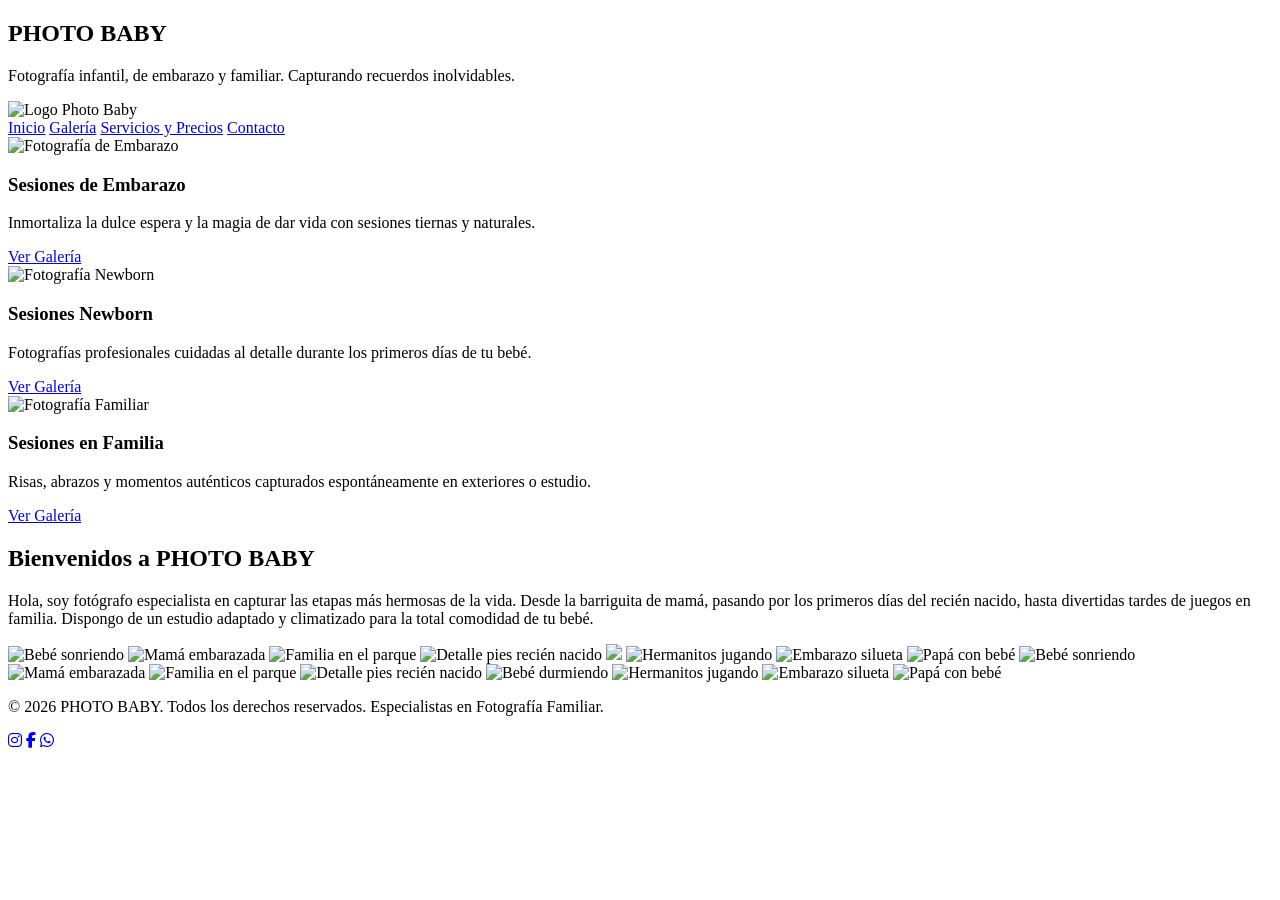
==== index.html @ 8f5e4c9a "Inicio proyecto y index.html" ====
<!DOCTYPE html>
<html lang="es">
<head>
    <meta charset="UTF-8">
    <meta name="viewport" content="width=device-width, initial-scale=1.0">
    <link rel="stylesheet" href="reset.css">
    <link rel="stylesheet" href="css/style.css">
    <title>PHOTO BABY - Fotografía Infantil</title>
    <link rel="stylesheet" href="https://cdnjs.cloudflare.com/ajax/libs/font-awesome/6.5.1/css/all.min.css">
</head>
<body>

    <header class="header">
        <section class="home-title">
            <h1>PHOTO BABY</h1>
            <p>Fotografía infantil, de embarazo y familiar. Capturando recuerdos inolvidables.</p>
        </section>
        
        <div class="nav-container">
            <div class="logo">
                <img src="img/logo.jpg" alt="Logo Photo Baby">
            </div>
            <nav>
                <a href="index.html">Inicio</a>
                <a href="galeria.html">Galería</a>
                <a href="servicios.html">Servicios y Precios</a>
                <a href="contacto.html">Contacto</a>
            </nav>
        </div>
    </header>

    <main>
        <section class="featured">
            <div class="featured-item">
                <img src="img/11.webp" alt="Fotografía de Embarazo">
                <h3>Sesiones de Embarazo</h3>
                <p>Inmortaliza la dulce espera y la magia de dar vida con sesiones tiernas y naturales.</p>
                <a href="galeria.html" class="btn-comprar">Ver Galería</a>
            </div>

            <div class="featured-item">
                <img src="img/23.jpg" alt="Fotografía Newborn">
                <h3>Sesiones Newborn</h3>
                <p>Fotografías profesionales cuidadas al detalle durante los primeros días de tu bebé.</p>
                <a href="galeria.html" class="btn-comprar">Ver Galería</a>
            </div>

            <div class="featured-item">
                <img src="img/17.jpg" alt="Fotografía Familiar">
                <h3>Sesiones en Familia</h3>
                <p>Risas, abrazos y momentos auténticos capturados espontáneamente en exteriores o estudio.</p>
                <a href="galeria.html" class="btn-comprar">Ver Galería</a>
            </div>
        </section>

        <section class="home-content">
            <h2>Bienvenidos a PHOTO BABY</h2>
            <p>
                Hola, soy fotógrafo especialista en capturar las etapas más hermosas de la vida. Desde la barriguita de mamá, pasando por los primeros días del recién nacido, hasta divertidas tardes de juegos en familia. Dispongo de un estudio adaptado y climatizado para la total comodidad de tu bebé.
            </p>
        </section>

        <section class="carousel">
            <div class="carousel-track">
                <img src="img/2.jpg" alt="Bebé sonriendo">
                <img src="img/20.jpg" alt="Mamá embarazada">
                <img src="img/3.webp" alt="Familia en el parque">
                <img src="img/4.jpg" alt="Detalle pies recién nacido">
                <img src="img/15.jpg"Bebé durmiendo">
                <img src="img/6.jpg" alt="Hermanitos jugando">
                <img src="img/7.jpg" alt="Embarazo silueta">
                <img src="img/8.jpg" alt="Papá con bebé">
                <img src="img/1 (1).webp" alt="Bebé sonriendo">
                <img src="img/2.jpg" alt="Mamá embarazada">
                <img src="img/3.webp" alt="Familia en el parque">
                <img src="img/4.jpg" alt="Detalle pies recién nacido">
                <img src="img/12.jpg" alt="Bebé durmiendo">
                <img src="img/6.jpg" alt="Hermanitos jugando">
                <img src="img/7.jpg" alt="Embarazo silueta">
                <img src="img/8.jpg" alt="Papá con bebé">
            </div>
        </section>
    </main>

    <footer class="footer">
        <p>© 2026 PHOTO BABY. Todos los derechos reservados. Especialistas en Fotografía Familiar.</p>
        <div class="socials">
            <a href="#" aria-label="Instagram"><i class="fa-brands fa-instagram"></i></a>
            <a href="#" aria-label="Facebook"><i class="fa-brands fa-facebook-f"></i></a>
            <a href="#" aria-label="WhatsApp"><i class="fa-brands fa-whatsapp"></i></a>
        </div>
    </footer>
</body>
</html>
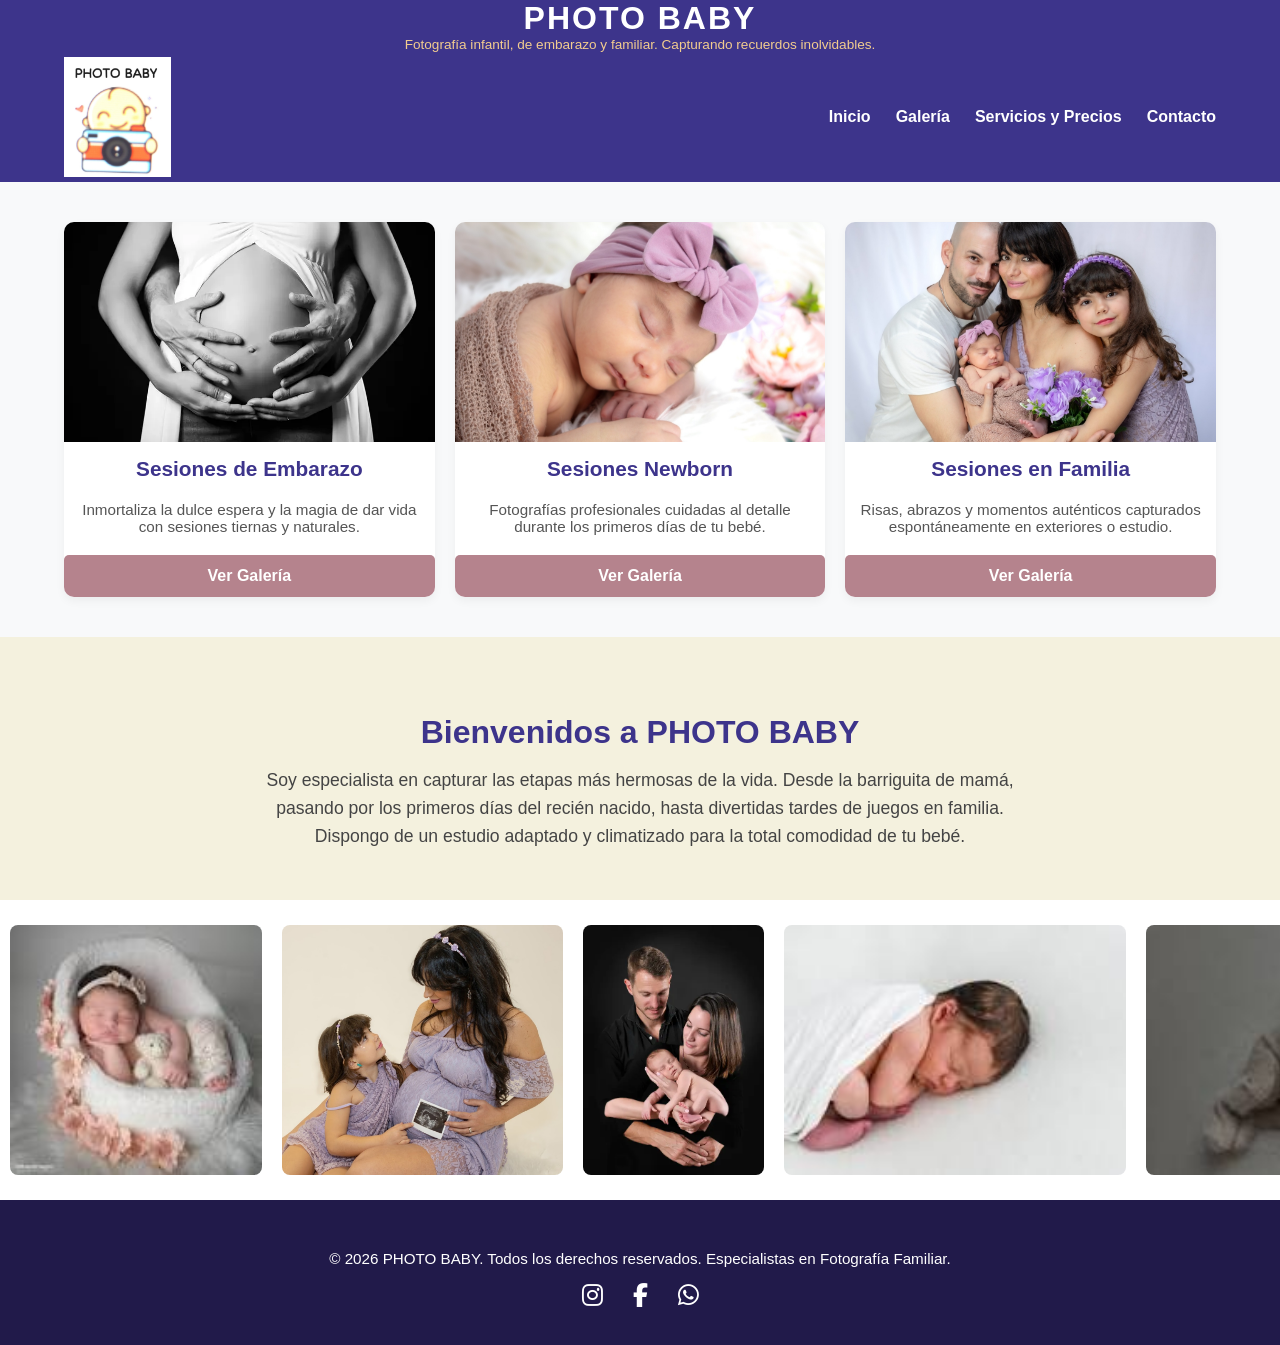
==== commit 8a95062c: "detete images + adapt en css" ====
--- a/index.html
+++ b/index.html
@@ -56,28 +56,26 @@
         <section class="home-content">
             <h2>Bienvenidos a PHOTO BABY</h2>
             <p>
-                Hola, soy fotógrafo especialista en capturar las etapas más hermosas de la vida. Desde la barriguita de mamá, pasando por los primeros días del recién nacido, hasta divertidas tardes de juegos en familia. Dispongo de un estudio adaptado y climatizado para la total comodidad de tu bebé.
+                Soy  especialista en capturar las etapas más hermosas de la vida. Desde la barriguita de mamá, pasando por los primeros días del recién nacido, hasta divertidas tardes de juegos en familia. Dispongo de un estudio adaptado y climatizado para la total comodidad de tu bebé.
             </p>
         </section>
 
         <section class="carousel">
             <div class="carousel-track">
-                <img src="img/2.jpg" alt="Bebé sonriendo">
-                <img src="img/20.jpg" alt="Mamá embarazada">
-                <img src="img/3.webp" alt="Familia en el parque">
-                <img src="img/4.jpg" alt="Detalle pies recién nacido">
-                <img src="img/15.jpg"Bebé durmiendo">
-                <img src="img/6.jpg" alt="Hermanitos jugando">
-                <img src="img/7.jpg" alt="Embarazo silueta">
-                <img src="img/8.jpg" alt="Papá con bebé">
-                <img src="img/1 (1).webp" alt="Bebé sonriendo">
-                <img src="img/2.jpg" alt="Mamá embarazada">
-                <img src="img/3.webp" alt="Familia en el parque">
-                <img src="img/4.jpg" alt="Detalle pies recién nacido">
+                <img src="img/2.jpg" alt="Bebé durmiendo">
+                <img src="img/20.jpg" alt="embarazada eco e hija ">
+                <img src="img/3.webp" alt="Familia ">
+                <img src="img/4.jpg" alt="recién nacido">
+                <img src="img/15.jpg" alt="bebe durmiendo">
+                <img src="img/12.jpg" alt="bebita dormida">
+                <img src="img/7.jpg" alt="familia ">
+                <img src="img/8.jpg" alt="familia">
+                <img src="img/1 (1).webp" alt="Bebé en cuna">
+                <img src="img/2.jpg" alt="Bebé durmiendo">
+                <img src="img/6.jpg" alt="bebeen cesta">
+                <img src="img/4.jpg" alt="recién nacido">
                 <img src="img/12.jpg" alt="Bebé durmiendo">
-                <img src="img/6.jpg" alt="Hermanitos jugando">
-                <img src="img/7.jpg" alt="Embarazo silueta">
-                <img src="img/8.jpg" alt="Papá con bebé">
+                
             </div>
         </section>
     </main>
--- a/css/style.css
+++ b/css/style.css
@@ -0,0 +1,467 @@
+/* ===== ESTILOS GENERALES DE LA WEB ===== */
+* {
+    box-sizing: border-box;
+}
+
+body {
+    background-color: #f4f1de; /* Color crema suave de fondo original */
+    color: #3d348b;            /* Texto morado muy oscuro elegante */
+    font-family: Arial, sans-serif;
+    margin: 0;
+}
+
+/* ===== CABECERA GLOBAL (Línea única perfecta: Logo izquierda | Título Centro | Menú Derecha) ===== */
+.header {
+    width: 100%;
+    background-color: #3d348b; /* Color principal oscuro y profesional */
+    padding: 0;                /* Cabecero muy estrecho y elegante */
+    color: white;
+    box-shadow: 0 2px 8px rgba(0, 0, 0, 0.15);
+}
+
+/* NAV - MENÚ CON FLEXBOX */
+.nav-container {
+    display: flex;            /* REQUISITO: Flexbox */
+    align-items: center;      /* Alineación vertical perfecta en la misma línea */
+    justify-content: space-between; 
+    padding: 5px 5%;          
+    max-width: 1400px;
+    margin: 0 auto;
+}
+
+/* Contenedor del Logo (Izquierda) */
+.logo {
+    flex: 1;                  /* Toma 1 parte del espacio para equilibrar el menú */
+    display: flex;
+    justify-content: flex-start;
+}
+
+.logo img {
+    height: 120px;            /* Logo grande en todas las páginas */
+    width: auto;
+    display: block;
+}
+
+/* Título de la web (Centro exacto matemático) */
+.home-title {
+    margin: 0;
+    text-align: center;
+    flex: 2;                  /* Espacio central prioritario */
+}
+
+.home-title h1 {
+    font-size: 2rem;          /* Tamaño ideal para una sola línea */
+    font-weight: bold;
+    letter-spacing: 2px;
+    margin: 0;
+}
+
+.home-title p {
+    font-size: 0.85rem;       
+    color: #f2cc8f;           /* Detalle dorado/arena para subtítulos */
+    margin: 0;
+}
+
+/* Enlaces de Navegación (Derecha del todo) */
+nav {
+    flex: 1;                  /* Toma 1 parte del espacio para equilibrar el logo */
+    display: flex;
+    justify-content: flex-end;/* Empuja los enlaces al extremo derecho */
+    gap: 25px;
+}
+
+nav a {
+    color: white;
+    font-weight: bold;
+    text-decoration: none;
+    transition: color 0.3s;
+    font-size: 1rem;
+    white-space: nowrap;      /* Evita que los botones se partan en dos líneas */
+}
+
+nav a:hover {
+    color: #b5838d; /* REQUISITO: Hover rosa pastel */
+}
+
+/* ===== SECCIÓN DESTACADA CON FLEXBOX ===== */
+.featured {
+    display: flex; /* REQUISITO: Flexbox */
+    justify-content: space-between;
+    gap: 20px;
+    padding: 40px 5%;
+    background-color: #f8f9fa;
+}
+
+.featured-item {
+    background: white;
+    border-radius: 10px;
+    overflow: hidden;
+    text-align: center;
+    box-shadow: 0 4px 10px rgba(0, 0, 0, 0.05);
+    flex: 1;
+    display: flex;
+    flex-direction: column;
+    transition: transform 0.3s ease;
+}
+
+.featured-item:hover {
+    transform: translateY(-5px); /* REQUISITO: Efecto visual hover */
+}
+
+.featured-item img {
+    width: 100%;
+    height: 220px;
+    object-fit: cover;           /* Evita que la foto pierda perspectiva al adaptarse */
+}
+
+.featured-item h3 {
+    margin: 15px 0 5px;
+    color: #3d348b;
+    font-size: 1.3rem;
+    padding: 0 15px;
+}
+
+.featured-item p {
+    padding: 0 15px 20px;
+    font-size: 0.95rem;
+    color: #555;
+    margin-bottom: auto;
+}
+
+/* ===== TEXTO CENTRAL DE BIENVENIDA ===== */
+.home-content {
+    padding: 50px 10%;
+    text-align: center;
+}
+
+.home-content h2 {
+    margin-bottom: 15px;
+    font-size: 2rem;
+    color: #3d348b;
+}
+
+.home-content p {
+    max-width: 750px;
+    margin: auto;
+    font-size: 1.1rem;
+    line-height: 1.6;
+    color: #444;
+}
+
+/* ===== CARRUSEL CONTINUO ===== */
+.carousel {
+    overflow: hidden; 
+    width: 100%;
+    background-color: #fff; 
+    padding: 25px 0;
+}
+
+.carousel-track {
+    display: flex;
+    width: calc(250px * 16);
+    animation: scroll 20s linear infinite; 
+}
+
+.carousel-track img {
+    width: 3050px; 
+    height: 250px;
+    object-fit: cover;            /* Mantiene la proporción de las fotos en el carrusel */
+    margin: 0 10px; 
+    border-radius: 8px; 
+}
+
+@keyframes scroll {
+    0% { transform: translateX(0); }
+    100% { transform: translateX(calc(-250px * 8)); }
+}
+
+.carousel:hover .carousel-track {
+    animation-play-state: paused;
+}
+
+/* ===== REQUISITO EXIGIDO: MAQUETACIÓN DE TARJETAS CON CSS GRID ===== */
+.productos {
+    padding: 40px 20px;
+    max-width: 1200px;
+    margin: auto;
+}
+
+.productos h2 {
+    text-align: center;
+    font-size: 2rem;
+    color: #3d348b;
+    margin-bottom: 10px;
+}
+
+.productos h3 {
+    text-align: center;
+    color: #b5838d;
+    font-size: 1.3rem;
+    margin-bottom: 10px;
+}
+
+.productos p {
+    text-align: center;
+    max-width: 600px;
+    margin: 0 auto 30px;
+    color: #666;
+}
+
+/* Transformación obligatoria de Flex a CSS Grid */
+.cards {
+    display: grid; /* REQUISITO OBLIGATORIO: CSS Grid */
+    grid-template-columns: repeat(3, 1fr); /* 3 columnas idénticas en escritorio */
+    gap: 25px;
+}
+
+.card {
+    background-color: white;
+    border-radius: 10px;
+    overflow: hidden;
+    box-shadow: 0 5px 15px rgba(0, 0, 0, 0.08);
+    transition: transform 0.3s, box-shadow 0.3s;
+}
+
+.card:hover {
+    transform: translateY(-8px); /* REQUISITO: Efecto hover */
+    box-shadow: 0 10px 25px rgba(0, 0, 0, 0.15);
+}
+
+.card img {
+    width: 100%;
+    height: 200px;
+    object-fit: cover;           /* Evita distorsiones de la imagen */
+}
+
+.card-content {
+    padding: 20px;
+}
+
+.card-content h3 {
+    margin-bottom: 10px;
+    font-size: 1.2rem;
+    color: #3d348b;
+    text-align: left;
+}
+
+.card-content p {
+    font-size: 14px;
+    line-height: 1.5;
+    color: #666;
+    text-align: left;
+    margin-bottom: 10px;
+}
+
+/* ===== FORMULARIO DE CONTACTO Y CONÓCENOS ===== */
+.conocenos {
+    background-color: white;
+    padding: 50px 20px;
+}
+
+.conocenos-container {
+    max-width: 1100px;
+    margin: auto;
+    display: flex;
+    gap: 50px;
+    align-items: center;
+    justify-content: center;
+}
+
+.conocenos-texto {
+    flex: 1;
+    min-width: 300px;
+}
+
+.conocenos-texto h2 {
+    font-size: 2rem;
+    color: #3d348b;
+    margin-bottom: 20px;
+}
+
+.conocenos-texto p {
+    margin-bottom: 15px;
+    line-height: 1.6;
+    color: #555;
+}
+
+.formulario {
+    background-color: #f4f1de;
+    padding: 30px;
+    border-radius: 10px;
+    flex: 1;
+    min-width: 300px;
+    display: flex;
+    flex-direction: column;
+    gap: 15px;
+    box-shadow: 0 4px 10px rgba(0,0,0,0.05);
+}
+
+.formulario h3 {
+    text-align: center;
+    font-size: 1.4rem;
+    color: #3d348b;
+    margin-bottom: 5px;
+}
+
+.formulario input,
+.formulario textarea {
+    padding: 12px;
+    border: 1px solid #ccc;
+    border-radius: 6px;
+    font-size: 14px;
+    width: 100%;
+}
+
+.formulario input:focus,
+.formulario textarea:focus {
+    outline: none;
+    border-color: #b5838d;
+}
+
+.formulario button {
+    padding: 12px;
+    background-color: #3d348b;
+    color: white;
+    border: none;
+    border-radius: 6px;
+    font-weight: bold;
+    cursor: pointer;
+    transition: background-color 0.3s, transform 0.2s;
+}
+
+.formulario button:hover {
+    background-color: #b5838d;
+    transform: scale(1.02);
+}
+
+/* ===== BOTONES GENERALES ===== */
+.btn-comprar {
+    background-color: #b5838d; /* Botón rosa viejo pastel original */
+    color: white;
+    text-decoration: none;
+    border: none;
+    padding: 12px 20px;
+    border-radius: 5px;
+    cursor: pointer;
+    font-weight: bold;
+    text-align: center;
+    display: inline-block; 
+    transition: background-color 0.3s, transform 0.2s;
+}
+
+.btn-comprar:hover {
+    background-color: #a06a75;
+    transform: scale(1.02); 
+}
+
+/* ===== PIE DE PÁGINA (FOOTER) ===== */
+.footer {
+    background-color: #211a4a;
+    color: #fff;
+    padding: 35px 10px;
+    text-align: center;
+}
+
+.footer p {
+    margin-bottom: 15px;
+    font-size: 0.95rem;
+}
+
+.footer .socials {
+    display: flex;
+    justify-content: center;
+    gap: 30px;
+}
+
+.footer .socials a {
+    color: white;
+    font-size: 24px;
+    text-decoration: none;
+    transition: color 0.3s, transform 0.3s;
+}
+
+.footer .socials a:hover {
+    transform: scale(1.2);
+}
+.footer .socials a[aria-label="Instagram"]:hover { color: #E1306C; }
+.footer .socials a[aria-label="Facebook"]:hover { color: #1877F2; }
+.footer .socials a[aria-label="WhatsApp"]:hover { color: #25D366; }
+
+
+/* ===== REQUISITO: DISEÑO RESPONSIVE GLOBAL (MEDIA QUERIES) ===== */
+
+/* Adaptación para Tablets y pantallas medianas */
+@media (max-width: 992px) {
+    .cards {
+        grid-template-columns: repeat(2, 1fr); /* Las tarjetas pasan a ser 2 columnas */
+    }
+    
+    .nav-container {
+        padding: 5px 3%;                  
+    }
+    
+    .home-title h1 {
+        font-size: 1.6rem;                 /* El título se encoge proporcionalmente en tablet */
+    }
+}
+
+/* Adaptación estricta para Móviles y pantallas pequeñas */
+@media (max-width: 768px) {
+    /* En móviles la cabecera adopta un diseño vertical limpio para evitar colisiones */
+    .nav-container {
+        flex-direction: column; 
+        gap: 12px;
+        text-align: center;
+        padding: 15px 20px;
+    }
+
+    .logo, .home-title, nav {
+        flex: none;                        /* Cancela el comportamiento flexible en móvil */
+        width: 100%;
+    }
+
+    .logo {
+        justify-content: center;          /* Logo centrado en móvil */
+    }
+
+    .home-title {
+        text-align: center;               
+        margin: 5px 0;
+    }
+
+    .home-title h1 {
+        font-size: 1.8rem;
+    }
+
+    nav {
+        justify-content: center;          /* Menú centrado en móvil */
+        flex-wrap: wrap;                   /* Los botones saltan de fila ordenadamente si les falta espacio */
+        gap: 15px;
+    }
+
+    /* Las secciones destacadas pasan a una sola columna */
+    .featured {
+        flex-direction: column;
+        padding: 30px 5%;
+    }
+    
+    .featured-item img {
+        height: 200px;
+    }
+
+    /* Las tarjetas de productos se apilan verticalmente */
+    .cards {
+        grid-template-columns: 1fr; 
+    }
+    
+    .card img {
+        height: 220px;                     /* Mantiene la proporción de las imágenes sin distorsionar */
+    }
+
+    /* El conócenos y formulario se adaptan a una columna */
+    .conocenos-container {
+        flex-direction: column;
+        text-align: center;
+        gap: 30px;
+    }
+}
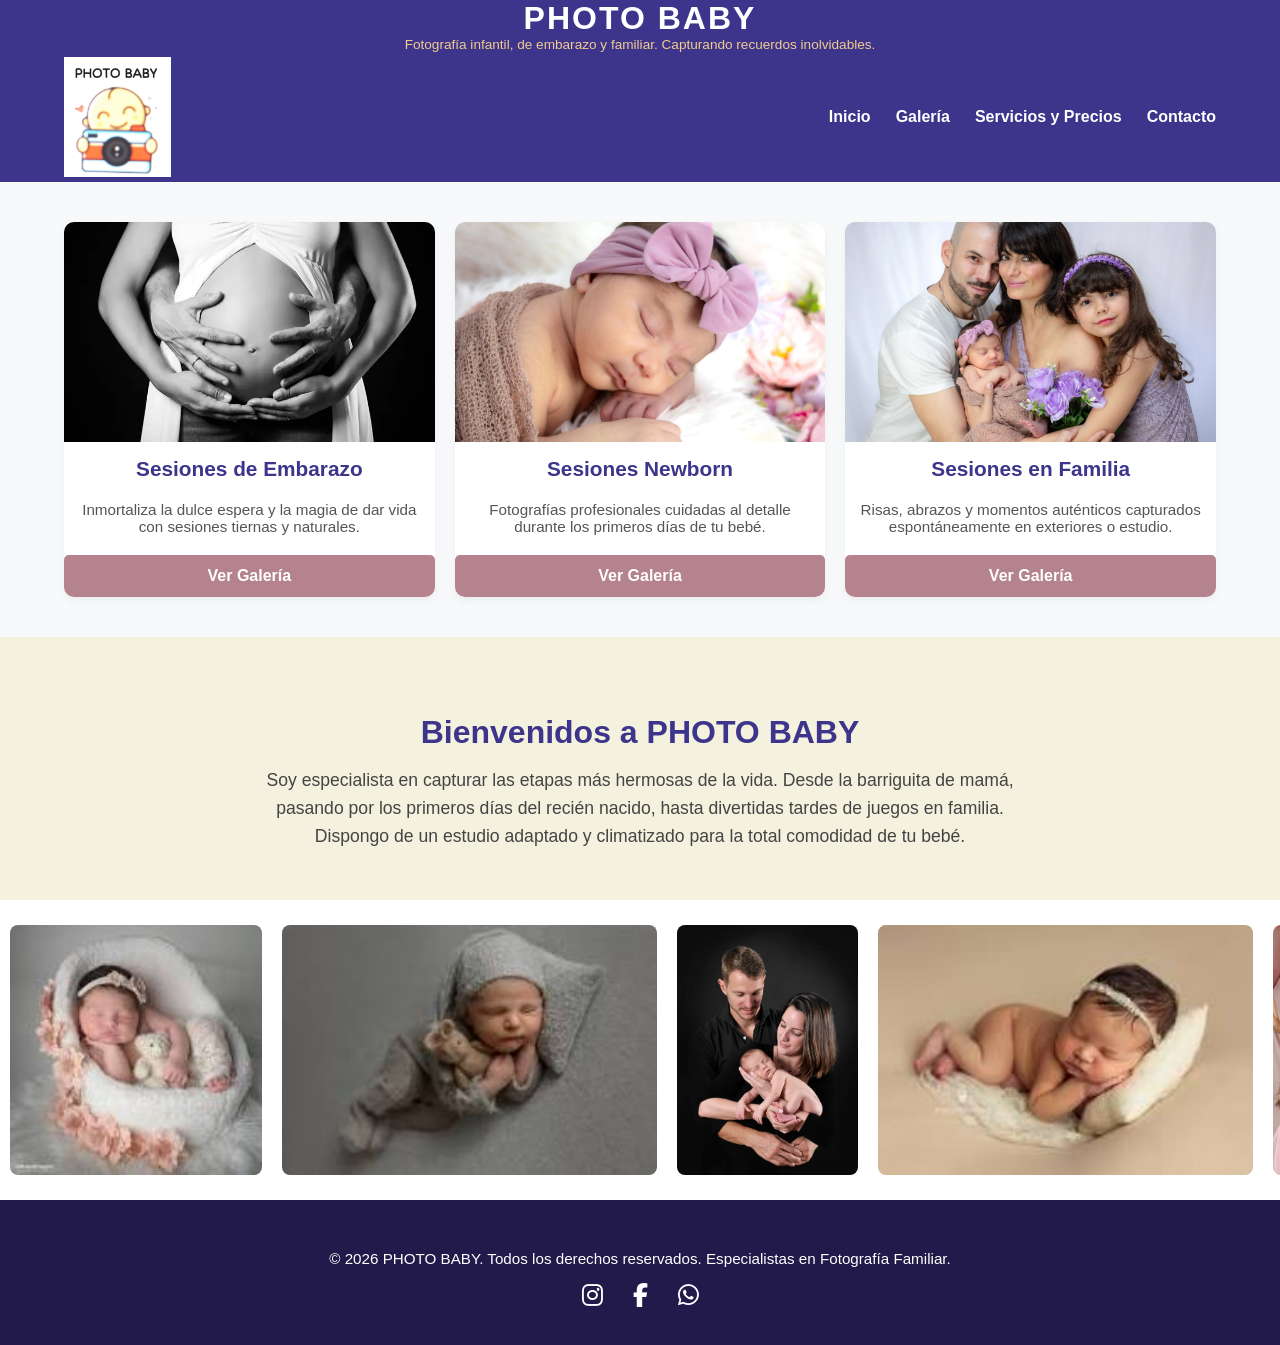
==== commit 2f2dffd2: "change photos" ====
--- a/index.html
+++ b/index.html
@@ -63,16 +63,16 @@
         <section class="carousel">
             <div class="carousel-track">
                 <img src="img/2.jpg" alt="Bebé durmiendo">
-                <img src="img/20.jpg" alt="embarazada eco e hija ">
+                <img src="img/15.jpg" alt=" bebe durmiendo">
                 <img src="img/3.webp" alt="Familia ">
-                <img src="img/4.jpg" alt="recién nacido">
-                <img src="img/15.jpg" alt="bebe durmiendo">
-                <img src="img/12.jpg" alt="bebita dormida">
-                <img src="img/7.jpg" alt="familia ">
+                <img src="img/12.jpg" alt="recien nacido">
+                <img src="img/10.jpg" alt="familia ">
+                <img src="img/20.jpg" alt="embarazada eco e hija">
+                <img src="img/23.jpg" alt="bebita dormida">
                 <img src="img/8.jpg" alt="familia">
                 <img src="img/1 (1).webp" alt="Bebé en cuna">
                 <img src="img/2.jpg" alt="Bebé durmiendo">
-                <img src="img/6.jpg" alt="bebeen cesta">
+                <img src="img/6.jpg" alt="bebe en cesta">
                 <img src="img/4.jpg" alt="recién nacido">
                 <img src="img/12.jpg" alt="Bebé durmiendo">
                 
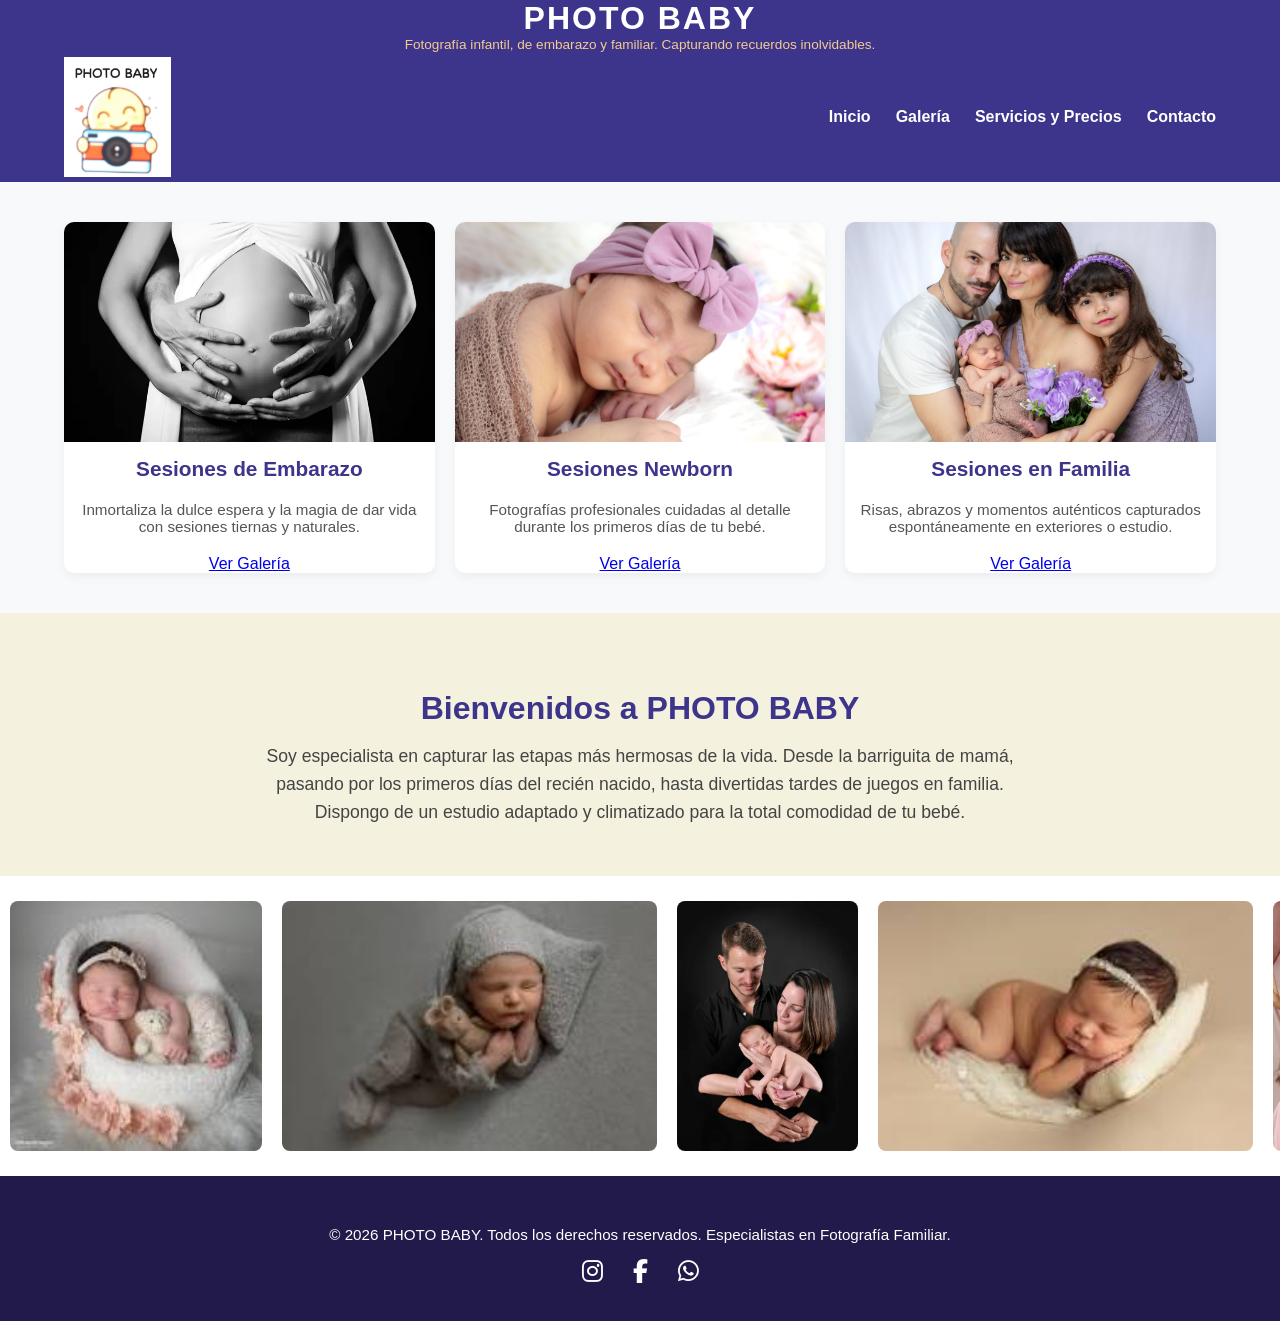
==== commit 42cacf0c: "change buttons buy, carrito de compra, reservar en contacto y cambio botonpor enlace a ver galeria" ====
--- a/index.html
+++ b/index.html
@@ -35,21 +35,21 @@
                 <img src="img/11.webp" alt="Fotografía de Embarazo">
                 <h3>Sesiones de Embarazo</h3>
                 <p>Inmortaliza la dulce espera y la magia de dar vida con sesiones tiernas y naturales.</p>
-                <a href="galeria.html" class="btn-comprar">Ver Galería</a>
+                <a href="galeria.html" >Ver Galería</a>
             </div>
 
             <div class="featured-item">
                 <img src="img/23.jpg" alt="Fotografía Newborn">
                 <h3>Sesiones Newborn</h3>
                 <p>Fotografías profesionales cuidadas al detalle durante los primeros días de tu bebé.</p>
-                <a href="galeria.html" class="btn-comprar">Ver Galería</a>
+                <a href="galeria.html" >Ver Galería</a>
             </div>
 
             <div class="featured-item">
                 <img src="img/17.jpg" alt="Fotografía Familiar">
                 <h3>Sesiones en Familia</h3>
                 <p>Risas, abrazos y momentos auténticos capturados espontáneamente en exteriores o estudio.</p>
-                <a href="galeria.html" class="btn-comprar">Ver Galería</a>
+                <a href="galeria.html" >Ver Galería</a>
             </div>
         </section>
 
--- a/css/style.css
+++ b/css/style.css
@@ -2,34 +2,28 @@
 * {
     box-sizing: border-box;
 }
-
 body {
-    background-color: #f4f1de; /* Color crema suave de fondo original */
-    color: #3d348b;            /* Texto morado muy oscuro elegante */
-    font-family: Arial, sans-serif;
+    background-color: #f4f1de;
+    color: #3d348b;
+      font-family: Arial, sans-serif;
     margin: 0;
 }
-
-/* ===== CABECERA GLOBAL (Línea única perfecta: Logo izquierda | Título Centro | Menú Derecha) ===== */
 .header {
     width: 100%;
-    background-color: #3d348b; /* Color principal oscuro y profesional */
+    background-color: #3d348b; 
     padding: 0;                /* Cabecero muy estrecho y elegante */
     color: white;
     box-shadow: 0 2px 8px rgba(0, 0, 0, 0.15);
 }
 
-/* NAV - MENÚ CON FLEXBOX */
 .nav-container {
-    display: flex;            /* REQUISITO: Flexbox */
+    display: flex;            
     align-items: center;      /* Alineación vertical perfecta en la misma línea */
     justify-content: space-between; 
     padding: 5px 5%;          
     max-width: 1400px;
     margin: 0 auto;
 }
-
-/* Contenedor del Logo (Izquierda) */
 .logo {
     flex: 1;                  /* Toma 1 parte del espacio para equilibrar el menú */
     display: flex;
@@ -42,7 +36,6 @@
     display: block;
 }
 
-/* Título de la web (Centro exacto matemático) */
 .home-title {
     margin: 0;
     text-align: center;
@@ -58,11 +51,10 @@
 
 .home-title p {
     font-size: 0.85rem;       
-    color: #f2cc8f;           /* Detalle dorado/arena para subtítulos */
+    color: #f2cc8f;           
     margin: 0;
 }
 
-/* Enlaces de Navegación (Derecha del todo) */
 nav {
     flex: 1;                  /* Toma 1 parte del espacio para equilibrar el logo */
     display: flex;
@@ -80,12 +72,11 @@
 }
 
 nav a:hover {
-    color: #b5838d; /* REQUISITO: Hover rosa pastel */
-}
-
-/* ===== SECCIÓN DESTACADA CON FLEXBOX ===== */
+    color: #b5838d; /*  Hover rosa pastel */
+}
+
 .featured {
-    display: flex; /* REQUISITO: Flexbox */
+    display: flex; /* REQUISITO*/
     justify-content: space-between;
     gap: 20px;
     padding: 40px 5%;
@@ -105,7 +96,7 @@
 }
 
 .featured-item:hover {
-    transform: translateY(-5px); /* REQUISITO: Efecto visual hover */
+    transform: translateY(-5px); /* Efecto visual hover */
 }
 
 .featured-item img {
@@ -148,7 +139,6 @@
     color: #444;
 }
 
-/* ===== CARRUSEL CONTINUO ===== */
 .carousel {
     overflow: hidden; 
     width: 100%;
@@ -165,7 +155,7 @@
 .carousel-track img {
     width: 3050px; 
     height: 250px;
-    object-fit: cover;            /* Mantiene la proporción de las fotos en el carrusel */
+    object-fit: cover;            /* Mantiene la proporción de las fotos */
     margin: 0 10px; 
     border-radius: 8px; 
 }
@@ -179,7 +169,7 @@
     animation-play-state: paused;
 }
 
-/* ===== REQUISITO EXIGIDO: MAQUETACIÓN DE TARJETAS CON CSS GRID ===== */
+/* ===== REQUISITO : MAQUETACIÓN CON GRID ===== */
 .productos {
     padding: 40px 20px;
     max-width: 1200px;
@@ -206,10 +196,9 @@
     margin: 0 auto 30px;
     color: #666;
 }
-
-/* Transformación obligatoria de Flex a CSS Grid */
+/* Cuadrícula general de tarjetas con CSS Grid */
 .cards {
-    display: grid; /* REQUISITO OBLIGATORIO: CSS Grid */
+    display: grid; 
     grid-template-columns: repeat(3, 1fr); /* 3 columnas idénticas en escritorio */
     gap: 25px;
 }
@@ -220,10 +209,12 @@
     overflow: hidden;
     box-shadow: 0 5px 15px rgba(0, 0, 0, 0.08);
     transition: transform 0.3s, box-shadow 0.3s;
+    display: flex;          /* Activa Flexbox vertical en la propia tarjeta */
+    flex-direction: column;
 }
 
 .card:hover {
-    transform: translateY(-8px); /* REQUISITO: Efecto hover */
+    transform: translateY(-8px);
     box-shadow: 0 10px 25px rgba(0, 0, 0, 0.15);
 }
 
@@ -233,8 +224,12 @@
     object-fit: cover;           /* Evita distorsiones de la imagen */
 }
 
+/*  Alineación perfecta de elementos interiores */
 .card-content {
     padding: 20px;
+    display: flex;            /* Activa Flexbox vertical dentro del contenido */
+    flex-direction: column;   /* Los elementos se apilan uno debajo de otro */
+    flex-grow: 1;             /* Obliga al contenedor a estirarse al alto máximo de la tarjeta */
 }
 
 .card-content h3 {
@@ -249,7 +244,14 @@
     line-height: 1.5;
     color: #666;
     text-align: left;
-    margin-bottom: 10px;
+    margin-bottom: 15px;
+}
+
+/*  El precio ahora se empuja de forma automática al fondo */
+.card-content p[style*="font-size: 1.5rem"] {
+    margin-top: auto !important; /* El margen automático empuja el precio abajo del todo de forma idéntica */
+    margin-bottom: 10px !important;
+    padding-top: 10px;
 }
 
 /* ===== FORMULARIO DE CONTACTO Y CONÓCENOS ===== */
@@ -333,8 +335,6 @@
     background-color: #b5838d;
     transform: scale(1.02);
 }
-
-/* ===== BOTONES GENERALES ===== */
 .btn-comprar {
     background-color: #b5838d; /* Botón rosa viejo pastel original */
     color: white;
@@ -345,7 +345,9 @@
     cursor: pointer;
     font-weight: bold;
     text-align: center;
-    display: inline-block; 
+    display: block;            /* Cambiado a block para que ocupe todo el ancho de forma limpia */
+    width: 100%;               /* Se ajusta perfectamente al ancho de la tarjeta */
+    margin-top: 5px;
     transition: background-color 0.3s, transform 0.2s;
 }
 
@@ -388,7 +390,7 @@
 .footer .socials a[aria-label="WhatsApp"]:hover { color: #25D366; }
 
 
-/* ===== REQUISITO: DISEÑO RESPONSIVE GLOBAL (MEDIA QUERIES) ===== */
+/* ===== DISEÑO RESPONSIVE GLOBAL (MEDIA QUERIES) ===== */
 
 /* Adaptación para Tablets y pantallas medianas */
 @media (max-width: 992px) {
@@ -455,13 +457,23 @@
     }
     
     .card img {
-        height: 220px;                     /* Mantiene la proporción de las imágenes sin distorsionar */
-    }
-
-    /* El conócenos y formulario se adaptan a una columna */
+        height: 220px;            /* Mantiene la proporción de las imágenes sin distorsionar */
+    }
+
+    /* conócenos y formulario se adaptan a una columna */
     .conocenos-container {
         flex-direction: column;
         text-align: center;
         gap: 30px;
     }
-}+}
+.btn-comprar:hover {
+    background-color: #3d348b;  
+    transform: scale(1.08);     
+}
+
+.btn-comprar:hover::after {
+    content: " 🛒 ¡Añadido!";    
+}
+
+
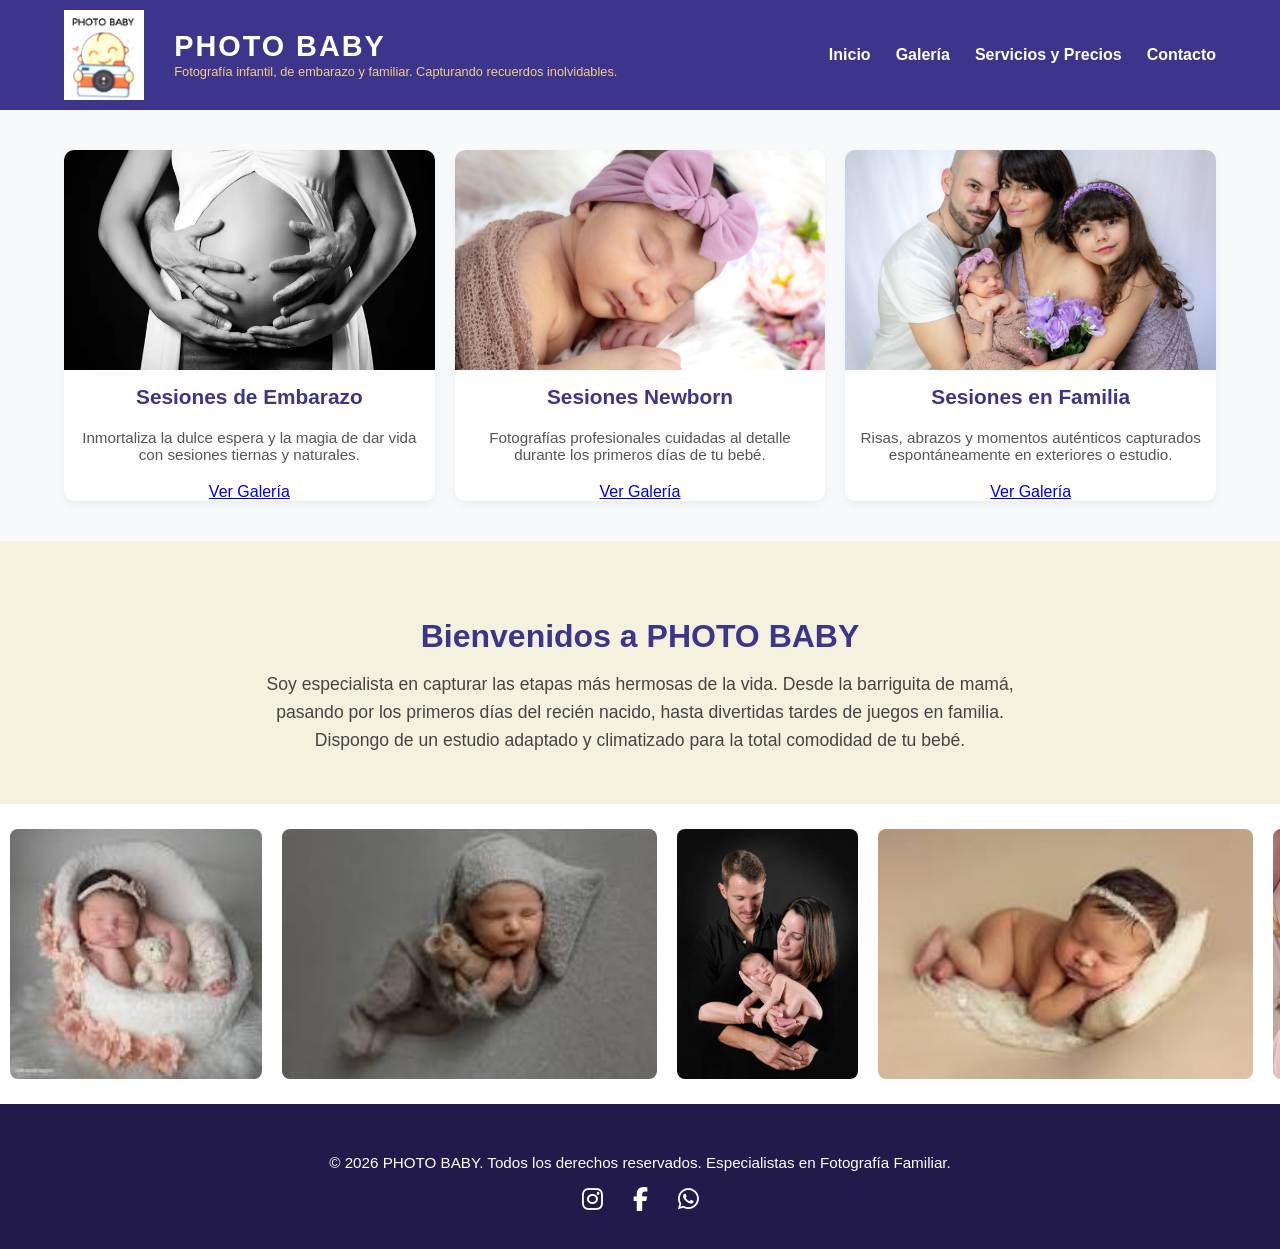
==== commit 53419d02: "cambio en index y css, encuadrar y alinear cabecero" ====
--- a/index.html
+++ b/index.html
@@ -10,24 +10,27 @@
 </head>
 <body>
 
-    <header class="header">
-        <section class="home-title">
+  <header class="header">
+    <div class="nav-container">
+        
+        <div class="logo">
+            <img src="img/logo.jpg" alt="Logo Photo Baby">
+        </div>
+        
+        <div class="home-title">
             <h1>PHOTO BABY</h1>
             <p>Fotografía infantil, de embarazo y familiar. Capturando recuerdos inolvidables.</p>
-        </section>
+        </div>
         
-        <div class="nav-container">
-            <div class="logo">
-                <img src="img/logo.jpg" alt="Logo Photo Baby">
-            </div>
-            <nav>
-                <a href="index.html">Inicio</a>
-                <a href="galeria.html">Galería</a>
-                <a href="servicios.html">Servicios y Precios</a>
-                <a href="contacto.html">Contacto</a>
-            </nav>
-        </div>
-    </header>
+        <nav>
+            <a href="index.html">Inicio</a>
+            <a href="galeria.html">Galería</a>
+            <a href="servicios.html">Servicios y Precios</a>
+            <a href="contacto.html">Contacto</a>
+        </nav>
+
+    </div>
+</header>
 
     <main>
         <section class="featured">
--- a/css/style.css
+++ b/css/style.css
@@ -11,56 +11,60 @@
 .header {
     width: 100%;
     background-color: #3d348b; 
-    padding: 0;                /* Cabecero muy estrecho y elegante */
+    padding: 10px 0;           /* Forzamos un grosor de cabecera más pequeño y compacto */
     color: white;
     box-shadow: 0 2px 8px rgba(0, 0, 0, 0.15);
 }
 
+
 .nav-container {
     display: flex;            
-    align-items: center;      /* Alineación vertical perfecta en la misma línea */
-    justify-content: space-between; 
-    padding: 5px 5%;          
+    align-items: center;      /* Alineación vertical perfecta: todo flota exactamente en la misma línea */
+    justify-content: flex-start; /* Alinea los bloques de izquierda a derecha de forma continua */
+    padding: 0 5%;          
     max-width: 1400px;
     margin: 0 auto;
-}
+    gap: 30px;                /* Espaciado de cortesía para que el título no pegue al logo */
+}
+
 .logo {
-    flex: 1;                  /* Toma 1 parte del espacio para equilibrar el menú */
-    display: flex;
-    justify-content: flex-start;
+    display: flex;
+    align-items: center;
 }
 
 .logo img {
-    height: 120px;            /* Logo grande en todas las páginas */
+    height: 90px;             /* Tamaño idéntico y optimizado para todas las páginas */
     width: auto;
     display: block;
 }
 
 .home-title {
     margin: 0;
-    text-align: center;
-    flex: 2;                  /* Espacio central prioritario */
+    text-align: left;         /* Alineado a la izquierda para seguir el flujo natural */
 }
 
 .home-title h1 {
-    font-size: 2rem;          /* Tamaño ideal para una sola línea */
+    font-size: 1.8rem;        /* Tamaño óptimo para que conviva  en la misma fila */
     font-weight: bold;
     letter-spacing: 2px;
-    margin: 0;
+    margin: 0;                /* Quitamos los márgenes nativos que te tiraban el logo hacia abajo */
+    line-height: 1.1;
 }
 
 .home-title p {
-    font-size: 0.85rem;       
+    font-size: 0.8rem;       
     color: #f2cc8f;           
-    margin: 0;
-}
+    margin: 2px 0 0 0;        
+}
+
 
 nav {
-    flex: 1;                  /* Toma 1 parte del espacio para equilibrar el logo */
-    display: flex;
-    justify-content: flex-end;/* Empuja los enlaces al extremo derecho */
+    display: flex;
     gap: 25px;
-}
+    margin-left: auto;        /* El imán magnético de Flexbox: empuja el menú a la derecha del título */
+    align-items: center;
+}
+
 
 nav a {
     color: white;
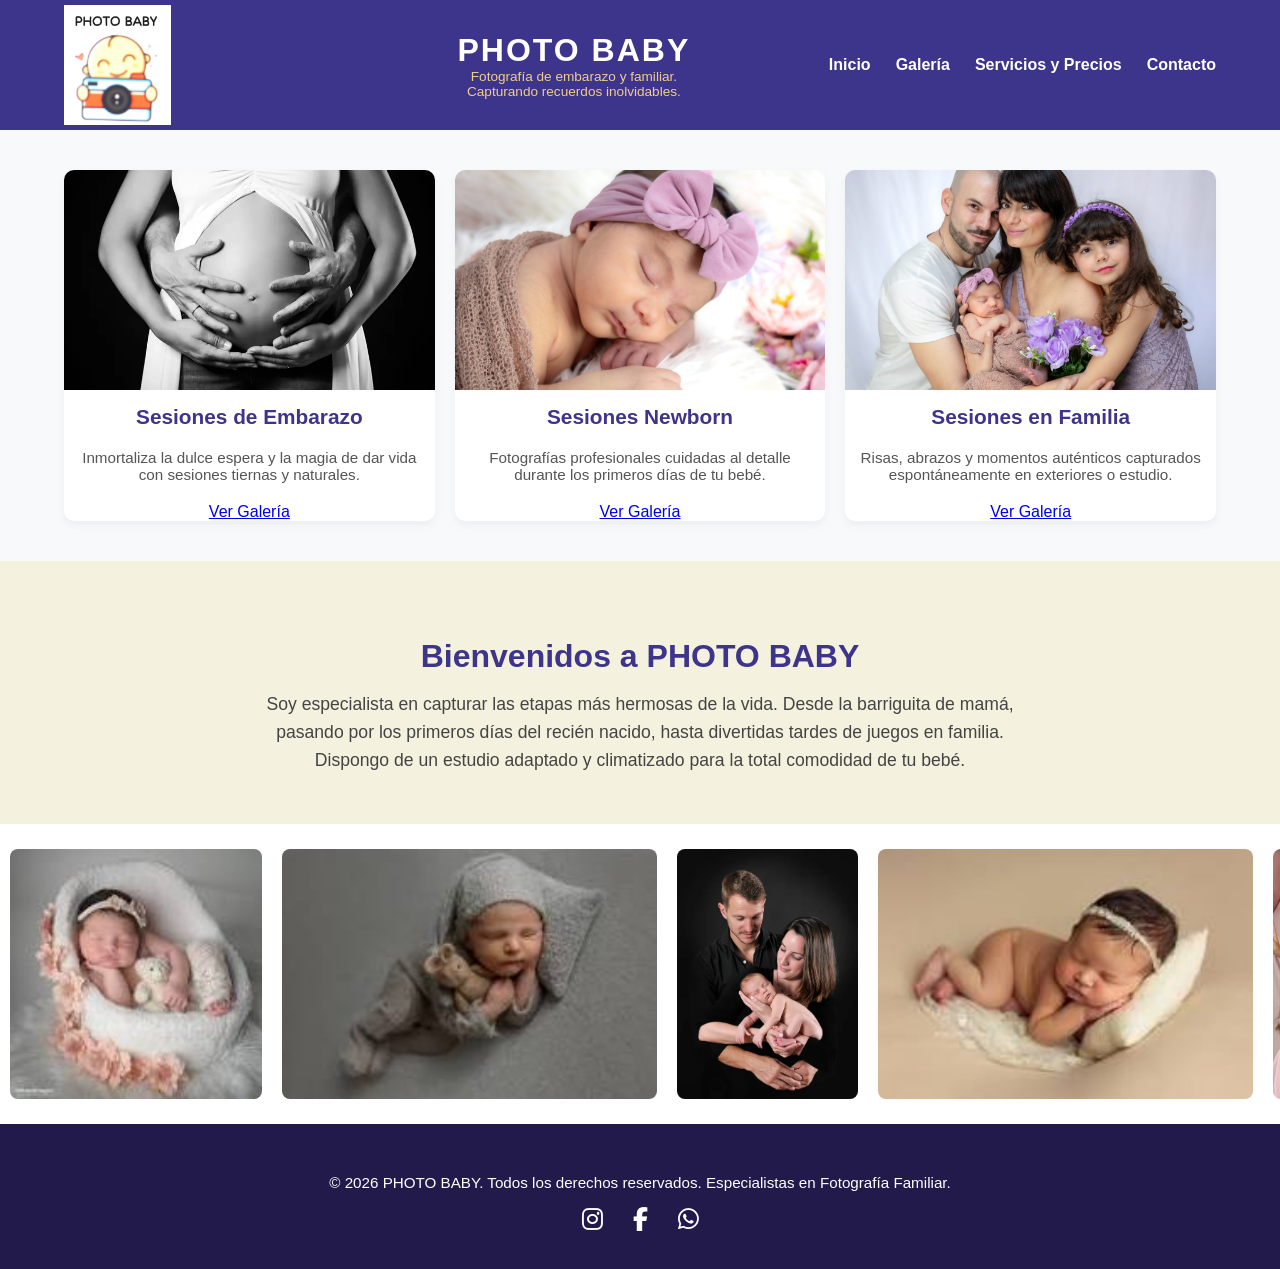
==== commit 6beadea2: "adapt logo  y parrafos" ====
--- a/index.html
+++ b/index.html
@@ -19,7 +19,8 @@
         
         <div class="home-title">
             <h1>PHOTO BABY</h1>
-            <p>Fotografía infantil, de embarazo y familiar. Capturando recuerdos inolvidables.</p>
+            <p>Fotografía de embarazo y familiar.</p>
+            <p> Capturando recuerdos inolvidables.</p>
         </div>
         
         <nav>
--- a/css/style.css
+++ b/css/style.css
@@ -11,60 +11,56 @@
 .header {
     width: 100%;
     background-color: #3d348b; 
-    padding: 10px 0;           /* Forzamos un grosor de cabecera más pequeño y compacto */
+    padding: 0;                /* Cabecero muy estrecho y elegante */
     color: white;
     box-shadow: 0 2px 8px rgba(0, 0, 0, 0.15);
 }
 
-
 .nav-container {
     display: flex;            
-    align-items: center;      /* Alineación vertical perfecta: todo flota exactamente en la misma línea */
-    justify-content: flex-start; /* Alinea los bloques de izquierda a derecha de forma continua */
-    padding: 0 5%;          
+    align-items: center;      /* Alineación vertical perfecta en la misma línea */
+    justify-content: space-between; 
+    padding: 5px 5%;          
     max-width: 1400px;
     margin: 0 auto;
-    gap: 30px;                /* Espaciado de cortesía para que el título no pegue al logo */
-}
-
+}
 .logo {
-    display: flex;
-    align-items: center;
+    flex: 1;                  /* Toma 1 parte del espacio para equilibrar el menú */
+    display: flex;
+    justify-content: flex-start;
 }
 
 .logo img {
-    height: 90px;             /* Tamaño idéntico y optimizado para todas las páginas */
+    height: 120px;            /* Logo grande en todas las páginas */
     width: auto;
     display: block;
 }
 
 .home-title {
     margin: 0;
-    text-align: left;         /* Alineado a la izquierda para seguir el flujo natural */
+    text-align: center;
+    flex: 2;                  /* Espacio central prioritario */
 }
 
 .home-title h1 {
-    font-size: 1.8rem;        /* Tamaño óptimo para que conviva  en la misma fila */
+    font-size: 2rem;          /* Tamaño ideal para una sola línea */
     font-weight: bold;
     letter-spacing: 2px;
-    margin: 0;                /* Quitamos los márgenes nativos que te tiraban el logo hacia abajo */
-    line-height: 1.1;
+    margin: 0;
 }
 
 .home-title p {
-    font-size: 0.8rem;       
+    font-size: 0.85rem;       
     color: #f2cc8f;           
-    margin: 2px 0 0 0;        
-}
-
+    margin: 0;
+}
 
 nav {
-    display: flex;
+    flex: 1;                  /* Toma 1 parte del espacio para equilibrar el logo */
+    display: flex;
+    justify-content: flex-end;/* Empuja los enlaces al extremo derecho */
     gap: 25px;
-    margin-left: auto;        /* El imán magnético de Flexbox: empuja el menú a la derecha del título */
-    align-items: center;
-}
-
+}
 
 nav a {
     color: white;
@@ -464,20 +460,12 @@
         height: 220px;            /* Mantiene la proporción de las imágenes sin distorsionar */
     }
 
-    /* conócenos y formulario se adaptan a una columna */
+    /* El conócenos y formulario se adaptan a una columna */
     .conocenos-container {
         flex-direction: column;
         text-align: center;
         gap: 30px;
     }
 }
-.btn-comprar:hover {
-    background-color: #3d348b;  
-    transform: scale(1.08);     
-}
-
-.btn-comprar:hover::after {
-    content: " 🛒 ¡Añadido!";    
-}
-
-
+
+
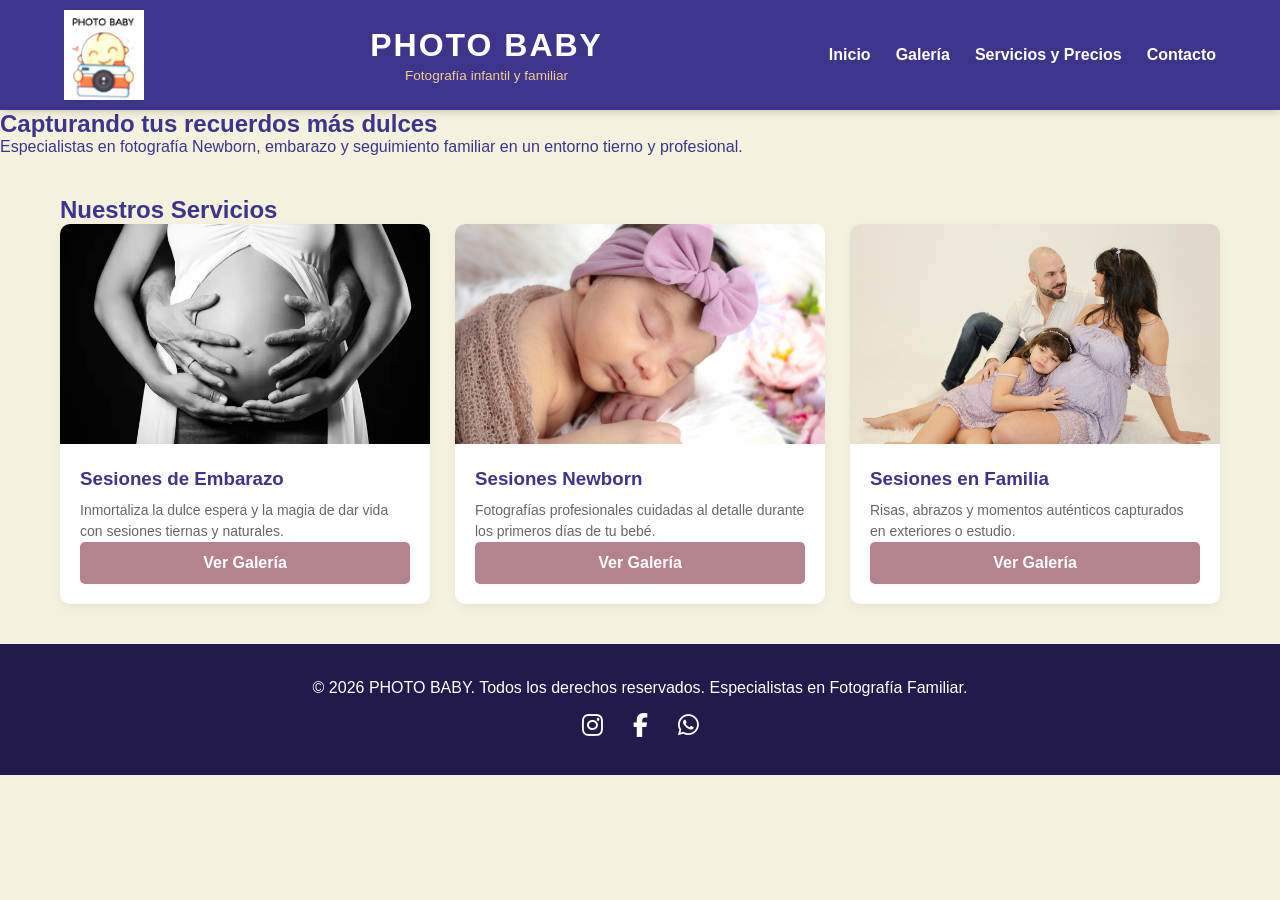
==== commit 17064e12: "quito el carrusel y simplifico" ====
--- a/index.html
+++ b/index.html
@@ -3,87 +3,68 @@
 <head>
     <meta charset="UTF-8">
     <meta name="viewport" content="width=device-width, initial-scale=1.0">
-    <link rel="stylesheet" href="reset.css">
     <link rel="stylesheet" href="css/style.css">
-    <title>PHOTO BABY - Fotografía Infantil</title>
     <link rel="stylesheet" href="https://cdnjs.cloudflare.com/ajax/libs/font-awesome/6.5.1/css/all.min.css">
+    <title>Inicio - PHOTO BABY</title>
+
+
 </head>
 <body>
 
-  <header class="header">
-    <div class="nav-container">
-        
-        <div class="logo">
-            <img src="img/logo.jpg" alt="Logo Photo Baby">
+    <header class="header">
+        <div class="nav-container">
+            <div class="logo">
+                <img src="img/logo.jpg" alt="Logo Photo Baby">
+            </div>
+            <div class="home-title">
+                <h1>PHOTO BABY</h1>
+                <p>Fotografía infantil y familiar</p>
+            </div>
+            <nav>
+                <a href="index.html">Inicio</a>
+                <a href="galeria.html">Galería</a>
+                <a href="servicios.html">Servicios y Precios</a>
+                <a href="contacto.html">Contacto</a>
+            </nav>
         </div>
-        
-        <div class="home-title">
-            <h1>PHOTO BABY</h1>
-            <p>Fotografía de embarazo y familiar.</p>
-            <p> Capturando recuerdos inolvidables.</p>
+    </header>
+
+    <section class="hero">
+        <div class="hero-content">
+            <h2>Capturando tus recuerdos más dulces</h2>
+            <p>Especialistas en fotografía Newborn, embarazo y seguimiento familiar en un entorno tierno y profesional.</p>
         </div>
-        
-        <nav>
-            <a href="index.html">Inicio</a>
-            <a href="galeria.html">Galería</a>
-            <a href="servicios.html">Servicios y Precios</a>
-            <a href="contacto.html">Contacto</a>
-        </nav>
+    </section>
 
-    </div>
-</header>
-
-    <main>
-        <section class="featured">
-            <div class="featured-item">
-                <img src="img/11.webp" alt="Fotografía de Embarazo">
-                <h3>Sesiones de Embarazo</h3>
-                <p>Inmortaliza la dulce espera y la magia de dar vida con sesiones tiernas y naturales.</p>
-                <a href="galeria.html" >Ver Galería</a>
+    <main class="productos">
+        <h2>Nuestros Servicios</h2>
+        <div class="cards">
+            <div class="card">
+                <img src="img/11.webp" alt="Embarazo">
+                <div class="card-content">
+                    <h3>Sesiones de Embarazo</h3>
+                    <p class="descripcion">Inmortaliza la dulce espera y la magia de dar vida con sesiones tiernas y naturales.</p>
+                    <a href="galeria.html" class="btn-comprar">Ver Galería</a>
+                </div>
             </div>
-
-            <div class="featured-item">
-                <img src="img/23.jpg" alt="Fotografía Newborn">
-                <h3>Sesiones Newborn</h3>
-                <p>Fotografías profesionales cuidadas al detalle durante los primeros días de tu bebé.</p>
-                <a href="galeria.html" >Ver Galería</a>
+            <div class="card">
+                <img src="img/23.jpg" alt="Newborn">
+                <div class="card-content">
+                    <h3>Sesiones Newborn</h3>
+                    <p class="descripcion">Fotografías profesionales cuidadas al detalle durante los primeros días de tu bebé.</p>
+                    <a href="galeria.html" class="btn-comprar">Ver Galería</a>
+                </div>
             </div>
-
-            <div class="featured-item">
-                <img src="img/17.jpg" alt="Fotografía Familiar">
-                <h3>Sesiones en Familia</h3>
-                <p>Risas, abrazos y momentos auténticos capturados espontáneamente en exteriores o estudio.</p>
-                <a href="galeria.html" >Ver Galería</a>
+            <div class="card">
+                <img src="img/19.jpg" alt="Familia">
+                <div class="card-content">
+                    <h3>Sesiones en Familia</h3>
+                    <p class="descripcion">Risas, abrazos y momentos auténticos capturados en exteriores o estudio.</p>
+                    <a href="galeria.html" class="btn-comprar">Ver Galería</a>
+                </div>
             </div>
-        </section>
-
-        <section class="home-content">
-            <h2>Bienvenidos a PHOTO BABY</h2>
-            <p>
-                Soy  especialista en capturar las etapas más hermosas de la vida. Desde la barriguita de mamá, pasando por los primeros días del recién nacido, hasta divertidas tardes de juegos en familia. Dispongo de un estudio adaptado y climatizado para la total comodidad de tu bebé.
-            </p>
-        </section>
-
-        <section class="carousel">
-            <div class="carousel-track">
-                <img src="img/2.jpg" alt="Bebé durmiendo">
-                <img src="img/15.jpg" alt=" bebe durmiendo">
-                <img src="img/3.webp" alt="Familia ">
-                <img src="img/12.jpg" alt="recien nacido">
-                <img src="img/10.jpg" alt="familia ">
-                <img src="img/20.jpg" alt="embarazada eco e hija">
-                <img src="img/23.jpg" alt="bebita dormida">
-                <img src="img/8.jpg" alt="familia">
-                <img src="img/1 (1).webp" alt="Bebé en cuna">
-                <img src="img/2.jpg" alt="Bebé durmiendo">
-                <img src="img/6.jpg" alt="bebe en cesta">
-                <img src="img/4.jpg" alt="recién nacido">
-                <img src="img/12.jpg" alt="Bebé durmiendo">
-                
-            </div>
-        </section>
+        </div>
     </main>
-
     <footer class="footer">
         <p>© 2026 PHOTO BABY. Todos los derechos reservados. Especialistas en Fotografía Familiar.</p>
         <div class="socials">
--- a/css/style.css
+++ b/css/style.css
@@ -1,301 +1,194 @@
-/* ===== ESTILOS GENERALES DE LA WEB ===== */
+/* ===== 1. ESTILOS GENERALES ===== */
 * {
     box-sizing: border-box;
-}
+    margin: 0;
+    padding: 0;
+}
+
 body {
     background-color: #f4f1de;
     color: #3d348b;
-      font-family: Arial, sans-serif;
-    margin: 0;
-}
+    font-family: Arial, sans-serif;
+}
+
+a {
+    text-decoration: none;
+    transition: 0.3s;
+}
+
+/* ===== 2. CABECERA GLOBAL (Logo | Título | Menú) ===== */
 .header {
-    width: 100%;
-    background-color: #3d348b; 
-    padding: 0;                /* Cabecero muy estrecho y elegante */
+    background-color: #3d348b;
     color: white;
+    padding: 10px 5%;
     box-shadow: 0 2px 8px rgba(0, 0, 0, 0.15);
 }
 
 .nav-container {
-    display: flex;            
-    align-items: center;      /* Alineación vertical perfecta en la misma línea */
-    justify-content: space-between; 
-    padding: 5px 5%;          
+    display: flex;
+    align-items: center;
+    justify-content: space-between;
     max-width: 1400px;
     margin: 0 auto;
 }
-.logo {
-    flex: 1;                  /* Toma 1 parte del espacio para equilibrar el menú */
-    display: flex;
-    justify-content: flex-start;
-}
 
 .logo img {
-    height: 120px;            /* Logo grande en todas las páginas */
+    height: 90px;
     width: auto;
     display: block;
 }
 
 .home-title {
-    margin: 0;
-    text-align: center;
-    flex: 2;                  /* Espacio central prioritario */
+    text-align: center;
 }
 
 .home-title h1 {
-    font-size: 2rem;          /* Tamaño ideal para una sola línea */
-    font-weight: bold;
+    font-size: 2rem;
     letter-spacing: 2px;
-    margin: 0;
 }
 
 .home-title p {
-    font-size: 0.85rem;       
-    color: #f2cc8f;           
-    margin: 0;
+    font-size: 0.85rem;
+    color: #f2cc8f;
+    margin-top: 4px;
 }
 
 nav {
-    flex: 1;                  /* Toma 1 parte del espacio para equilibrar el logo */
-    display: flex;
-    justify-content: flex-end;/* Empuja los enlaces al extremo derecho */
+    display: flex;
     gap: 25px;
 }
 
 nav a {
     color: white;
     font-weight: bold;
-    text-decoration: none;
-    transition: color 0.3s;
-    font-size: 1rem;
-    white-space: nowrap;      /* Evita que los botones se partan en dos líneas */
 }
 
 nav a:hover {
-    color: #b5838d; /*  Hover rosa pastel */
-}
-
-.featured {
-    display: flex; /* REQUISITO*/
+    color: #b5838d;
+}
+
+/* ===== 3. ESTRUCTURAS FLEXBOX (Index y Contacto) ===== */
+.featured,
+.conocenos-container {
+    display: flex;
     justify-content: space-between;
     gap: 20px;
     padding: 40px 5%;
-    background-color: #f8f9fa;
-}
-
-.featured-item {
-    background: white;
-    border-radius: 10px;
-    overflow: hidden;
-    text-align: center;
-    box-shadow: 0 4px 10px rgba(0, 0, 0, 0.05);
-    flex: 1;
-    display: flex;
-    flex-direction: column;
-    transition: transform 0.3s ease;
-}
-
-.featured-item:hover {
-    transform: translateY(-5px); /* Efecto visual hover */
-}
-
-.featured-item img {
-    width: 100%;
-    height: 220px;
-    object-fit: cover;           /* Evita que la foto pierda perspectiva al adaptarse */
-}
-
-.featured-item h3 {
-    margin: 15px 0 5px;
-    color: #3d348b;
-    font-size: 1.3rem;
-    padding: 0 15px;
-}
-
-.featured-item p {
-    padding: 0 15px 20px;
-    font-size: 0.95rem;
-    color: #555;
-    margin-bottom: auto;
-}
-
-/* ===== TEXTO CENTRAL DE BIENVENIDA ===== */
-.home-content {
+}
+
+.home-content,
+.conocenos {
     padding: 50px 10%;
     text-align: center;
 }
 
-.home-content h2 {
-    margin-bottom: 15px;
-    font-size: 2rem;
-    color: #3d348b;
-}
-
-.home-content p {
-    max-width: 750px;
-    margin: auto;
-    font-size: 1.1rem;
-    line-height: 1.6;
-    color: #444;
-}
-
-.carousel {
-    overflow: hidden; 
-    width: 100%;
-    background-color: #fff; 
-    padding: 25px 0;
-}
-
-.carousel-track {
-    display: flex;
-    width: calc(250px * 16);
-    animation: scroll 20s linear infinite; 
-}
-
-.carousel-track img {
-    width: 3050px; 
-    height: 250px;
-    object-fit: cover;            /* Mantiene la proporción de las fotos */
-    margin: 0 10px; 
-    border-radius: 8px; 
-}
-
-@keyframes scroll {
-    0% { transform: translateX(0); }
-    100% { transform: translateX(calc(-250px * 8)); }
-}
-
-.carousel:hover .carousel-track {
-    animation-play-state: paused;
-}
-
-/* ===== REQUISITO : MAQUETACIÓN CON GRID ===== */
+/* ===== 4. ESTRUCTURA GRID (Galería y Servicios) ===== */
 .productos {
     padding: 40px 20px;
     max-width: 1200px;
     margin: auto;
 }
 
-.productos h2 {
-    text-align: center;
-    font-size: 2rem;
-    color: #3d348b;
-    margin-bottom: 10px;
-}
-
-.productos h3 {
-    text-align: center;
-    color: #b5838d;
-    font-size: 1.3rem;
-    margin-bottom: 10px;
-}
-
-.productos p {
-    text-align: center;
-    max-width: 600px;
-    margin: 0 auto 30px;
-    color: #666;
-}
-/* Cuadrícula general de tarjetas con CSS Grid */
 .cards {
-    display: grid; 
-    grid-template-columns: repeat(3, 1fr); /* 3 columnas idénticas en escritorio */
+    display: grid;
+    grid-template-columns: repeat(3, 1fr);
     gap: 25px;
 }
 
-.card {
-    background-color: white;
+/* ===== 5. TARJETAS GENERALES (Fusión de estilos) ===== */
+.featured-item,
+.card,
+.formulario {
+    background: white;
     border-radius: 10px;
     overflow: hidden;
-    box-shadow: 0 5px 15px rgba(0, 0, 0, 0.08);
-    transition: transform 0.3s, box-shadow 0.3s;
-    display: flex;          /* Activa Flexbox vertical en la propia tarjeta */
-    flex-direction: column;
-}
-
+    box-shadow: 0 4px 10px rgba(0, 0, 0, 0.05);
+    flex: 1;
+    transition: 0.3s;
+}
+
+.featured-item:hover,
 .card:hover {
-    transform: translateY(-8px);
-    box-shadow: 0 10px 25px rgba(0, 0, 0, 0.15);
-}
-
-.card img {
-    width: 100%;
-    height: 200px;
-    object-fit: cover;           /* Evita distorsiones de la imagen */
-}
-
-/*  Alineación perfecta de elementos interiores */
+    transform: translateY(-5px);
+}
+
+/* Control de todas las imágenes de la web */
+.featured-item img,
+.card img,
+.carousel-track img {
+    width: 100%;
+    height: 220px;
+    object-fit: cover;
+}
+
+.carousel-track img {
+    width: 3050px;
+    height: 250px;
+    margin: 0 10px;
+    border-radius: 8px;
+}
+
 .card-content {
     padding: 20px;
-    display: flex;            /* Activa Flexbox vertical dentro del contenido */
-    flex-direction: column;   /* Los elementos se apilan uno debajo de otro */
-    flex-grow: 1;             /* Obliga al contenedor a estirarse al alto máximo de la tarjeta */
-}
-
-.card-content h3 {
+}
+
+.card-content h3,
+.conocenos-texto h2 {
+    color: #3d348b;
     margin-bottom: 10px;
-    font-size: 1.2rem;
-    color: #3d348b;
-    text-align: left;
 }
 
 .card-content p {
     font-size: 14px;
+    color: #666;
     line-height: 1.5;
-    color: #666;
-    text-align: left;
-    margin-bottom: 15px;
-}
-
-/*  El precio ahora se empuja de forma automática al fondo */
-.card-content p[style*="font-size: 1.5rem"] {
-    margin-top: auto !important; /* El margen automático empuja el precio abajo del todo de forma idéntica */
-    margin-bottom: 10px !important;
-    padding-top: 10px;
-}
-
-/* ===== FORMULARIO DE CONTACTO Y CONÓCENOS ===== */
+}
+
+/* ===== 6. FORMULARIO Y BOTONES ===== */
 .conocenos {
     background-color: white;
-    padding: 50px 20px;
+    padding: 50px 5%;
+    width: 100%;
 }
 
 .conocenos-container {
-    max-width: 1100px;
-    margin: auto;
-    display: flex;
-    gap: 50px;
-    align-items: center;
-    justify-content: center;
+    max-width: 1200px;
+    margin: 0 auto;
+    display: flex;
+    gap: 40px;
+    align-items: flex-start; /* Alinea el texto y el formulario arriba */
+    justify-content: space-between;
 }
 
 .conocenos-texto {
-    flex: 1;
-    min-width: 300px;
+    flex: 1; /* Esto le da el 50% del espacio al texto de la izquierda */
+    text-align: left; /* Alinea los textos a la izquierda para que quede limpio */
 }
 
 .conocenos-texto h2 {
-    font-size: 2rem;
+    font-size: 2.2rem;
     color: #3d348b;
     margin-bottom: 20px;
 }
 
 .conocenos-texto p {
+    font-size: 1.1rem;
+    line-height: 1.6;
+    color: #3d348b;
     margin-bottom: 15px;
-    line-height: 1.6;
-    color: #555;
 }
 
 .formulario {
-    background-color: #f4f1de;
+    background-color: #f4f1de; /* Color crema original */
     padding: 30px;
     border-radius: 10px;
-    flex: 1;
-    min-width: 300px;
+    flex: 1; /* Esto le da el otro 50% del espacio al formulario */
+    max-width: 450px; /* Evita que el formulario se estire demasiado y se vea feo */
+    width: 100%;
     display: flex;
     flex-direction: column;
     gap: 15px;
-    box-shadow: 0 4px 10px rgba(0,0,0,0.05);
+    box-shadow: 0 4px 10px rgba(0, 0, 0, 0.05);
 }
 
 .formulario h3 {
@@ -305,58 +198,48 @@
     margin-bottom: 5px;
 }
 
-.formulario input,
+.formulario input, 
 .formulario textarea {
     padding: 12px;
     border: 1px solid #ccc;
     border-radius: 6px;
-    font-size: 14px;
-    width: 100%;
-}
-
-.formulario input:focus,
+    width: 100%;
+    font-family: Arial, sans-serif;
+}
+
+.formulario input:focus, 
 .formulario textarea:focus {
     outline: none;
     border-color: #b5838d;
 }
 
+/* ===== 7. BOTONES Y HOVERS ===== */
+.btn-comprar, 
 .formulario button {
-    padding: 12px;
-    background-color: #3d348b;
+    background-color: #b5838d;
     color: white;
-    border: none;
-    border-radius: 6px;
-    font-weight: bold;
-    cursor: pointer;
-    transition: background-color 0.3s, transform 0.2s;
-}
-
-.formulario button:hover {
-    background-color: #b5838d;
-    transform: scale(1.02);
-}
-.btn-comprar {
-    background-color: #b5838d; /* Botón rosa viejo pastel original */
-    color: white;
-    text-decoration: none;
     border: none;
     padding: 12px 20px;
     border-radius: 5px;
     cursor: pointer;
     font-weight: bold;
     text-align: center;
-    display: block;            /* Cambiado a block para que ocupe todo el ancho de forma limpia */
-    width: 100%;               /* Se ajusta perfectamente al ancho de la tarjeta */
-    margin-top: 5px;
-    transition: background-color 0.3s, transform 0.2s;
-}
-
-.btn-comprar:hover {
+    display: block;
+    width: 100%;
+    font-size: 1rem;
+    transition: 0.3s;
+}
+
+.formulario button {
+    background-color: #3d348b; /* Botón de enviar morado */
+}
+
+.btn-comprar:hover, 
+.formulario button:hover {
     background-color: #a06a75;
-    transform: scale(1.02); 
-}
-
-/* ===== PIE DE PÁGINA (FOOTER) ===== */
+    transform: scale(1.02);
+}
+/* ===== 7. FOOTER ===== */
 .footer {
     background-color: #211a4a;
     color: #fff;
@@ -364,108 +247,60 @@
     text-align: center;
 }
 
-.footer p {
-    margin-bottom: 15px;
-    font-size: 0.95rem;
-}
-
 .footer .socials {
     display: flex;
     justify-content: center;
     gap: 30px;
+    margin-top: 15px;
 }
 
 .footer .socials a {
     color: white;
     font-size: 24px;
-    text-decoration: none;
-    transition: color 0.3s, transform 0.3s;
-}
-
-.footer .socials a:hover {
-    transform: scale(1.2);
-}
-.footer .socials a[aria-label="Instagram"]:hover { color: #E1306C; }
-.footer .socials a[aria-label="Facebook"]:hover { color: #1877F2; }
-.footer .socials a[aria-label="WhatsApp"]:hover { color: #25D366; }
-
-
-/* ===== DISEÑO RESPONSIVE GLOBAL (MEDIA QUERIES) ===== */
-
-/* Adaptación para Tablets y pantallas medianas */
+}
+
+/* ===== 8. RESPONSIVE BÁSICO ===== */
 @media (max-width: 992px) {
     .cards {
-        grid-template-columns: repeat(2, 1fr); /* Las tarjetas pasan a ser 2 columnas */
-    }
-    
-    .nav-container {
-        padding: 5px 3%;                  
-    }
-    
-    .home-title h1 {
-        font-size: 1.6rem;                 /* El título se encoge proporcionalmente en tablet */
-    }
-}
-
-/* Adaptación estricta para Móviles y pantallas pequeñas */
+        grid-template-columns: repeat(2, 1fr);
+    }
+}
+
 @media (max-width: 768px) {
-    /* En móviles la cabecera adopta un diseño vertical limpio para evitar colisiones */
-    .nav-container {
-        flex-direction: column; 
-        gap: 12px;
-        text-align: center;
-        padding: 15px 20px;
-    }
-
-    .logo, .home-title, nav {
-        flex: none;                        /* Cancela el comportamiento flexible en móvil */
-        width: 100%;
-    }
-
-    .logo {
-        justify-content: center;          /* Logo centrado en móvil */
-    }
-
-    .home-title {
-        text-align: center;               
-        margin: 5px 0;
-    }
-
-    .home-title h1 {
-        font-size: 1.8rem;
-    }
-
+
+    .nav-container,
+    .featured,
+    .conocenos-container,
+    .cards {
+        flex-direction: column;
+        grid-template-columns: 1fr;
+    }
+
+    .logo,
     nav {
-        justify-content: center;          /* Menú centrado en móvil */
-        flex-wrap: wrap;                   /* Los botones saltan de fila ordenadamente si les falta espacio */
-        gap: 15px;
-    }
-
-    /* Las secciones destacadas pasan a una sola columna */
-    .featured {
-        flex-direction: column;
-        padding: 30px 5%;
-    }
-    
-    .featured-item img {
-        height: 200px;
-    }
-
-    /* Las tarjetas de productos se apilan verticalmente */
-    .cards {
-        grid-template-columns: 1fr; 
-    }
-    
-    .card img {
-        height: 220px;            /* Mantiene la proporción de las imágenes sin distorsionar */
-    }
-
-    /* El conócenos y formulario se adaptan a una columna */
-    .conocenos-container {
-        flex-direction: column;
-        text-align: center;
-        gap: 30px;
-    }
-}
-
-
+        justify-content: center;
+    }
+}
+
+/* ===== 9. ANIMACIÓN DEL CARRUSEL ===== */
+.carousel {
+    overflow: hidden;
+    width: 100%;
+    padding: 25px 0;
+}
+
+.carousel-track {
+    display: flex;
+    width: calc(250px * 16);
+    animation: scroll 20s linear infinite;
+}
+
+@keyframes scroll {
+    0% {
+        transform: translateX(0);
+    }
+
+    100% {
+        transform: translateX(calc(-250px * 8));
+    }
+}
